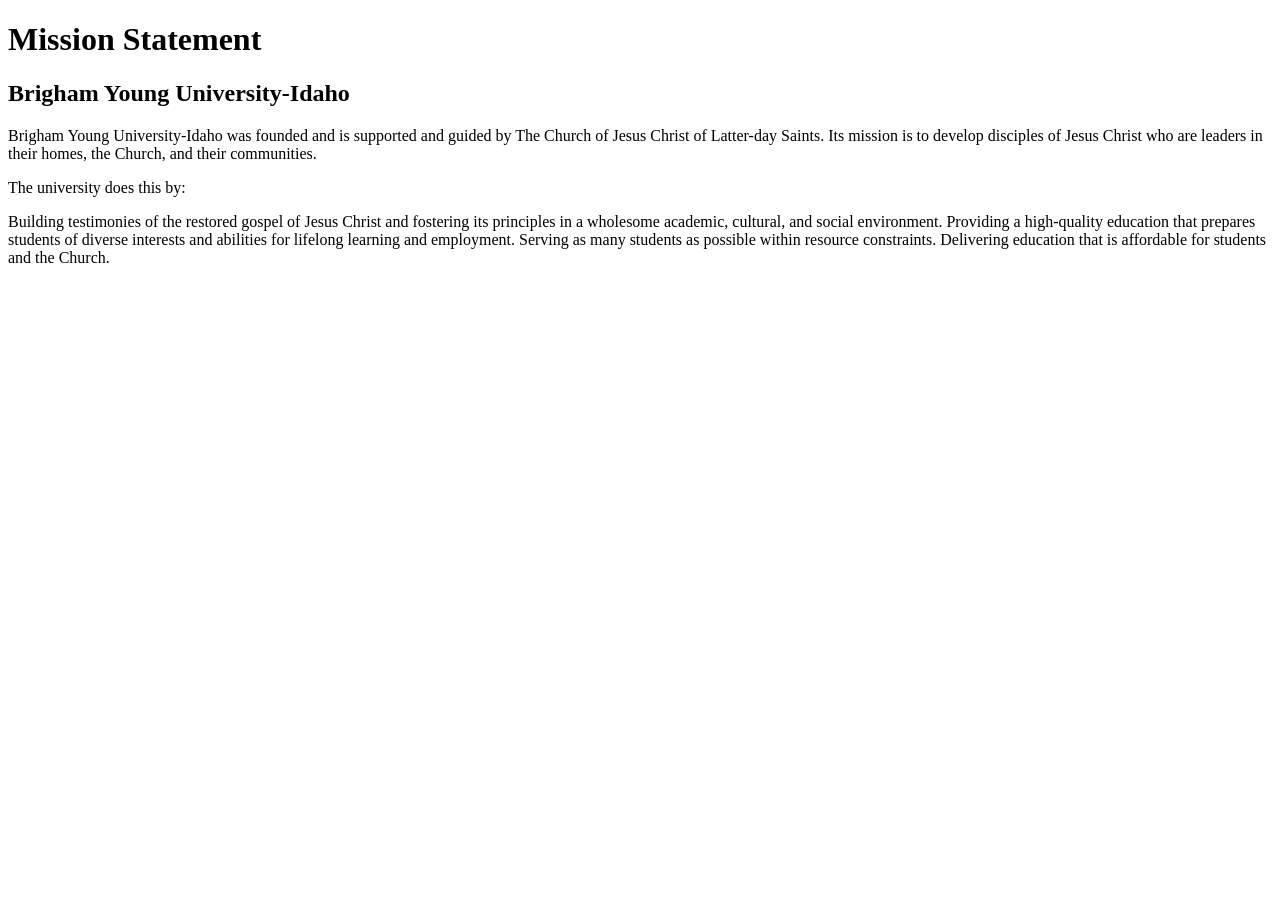
==== W1/missionStatement/index.html @ 2f70156f "mission" ====
<!DOCTYPE html>
<html lang="en">
<head>
    <meta charset="UTF-8">
    <meta name="viewport" content="width=device-width, initial-scale=1.0">
    <title>Document</title>
</head>
<body>
    <h1>Mission Statement</h1>
    <h2>Brigham Young University-Idaho</h2>
    <p>Brigham Young University-Idaho was founded and is supported and guided by The Church of Jesus Christ of Latter-day Saints. Its mission is to develop disciples of Jesus Christ who are leaders in their homes, the Church, and their communities.</p>
    <p>The university does this by:</p>
    <p>Building testimonies of the restored gospel of Jesus Christ and fostering its principles in a wholesome academic, cultural, and social environment. Providing a high-quality education that prepares students of diverse interests and abilities for lifelong learning and employment. Serving as many students as possible within resource constraints. Delivering education that is affordable for students and the Church.</p>
</body>
</html>
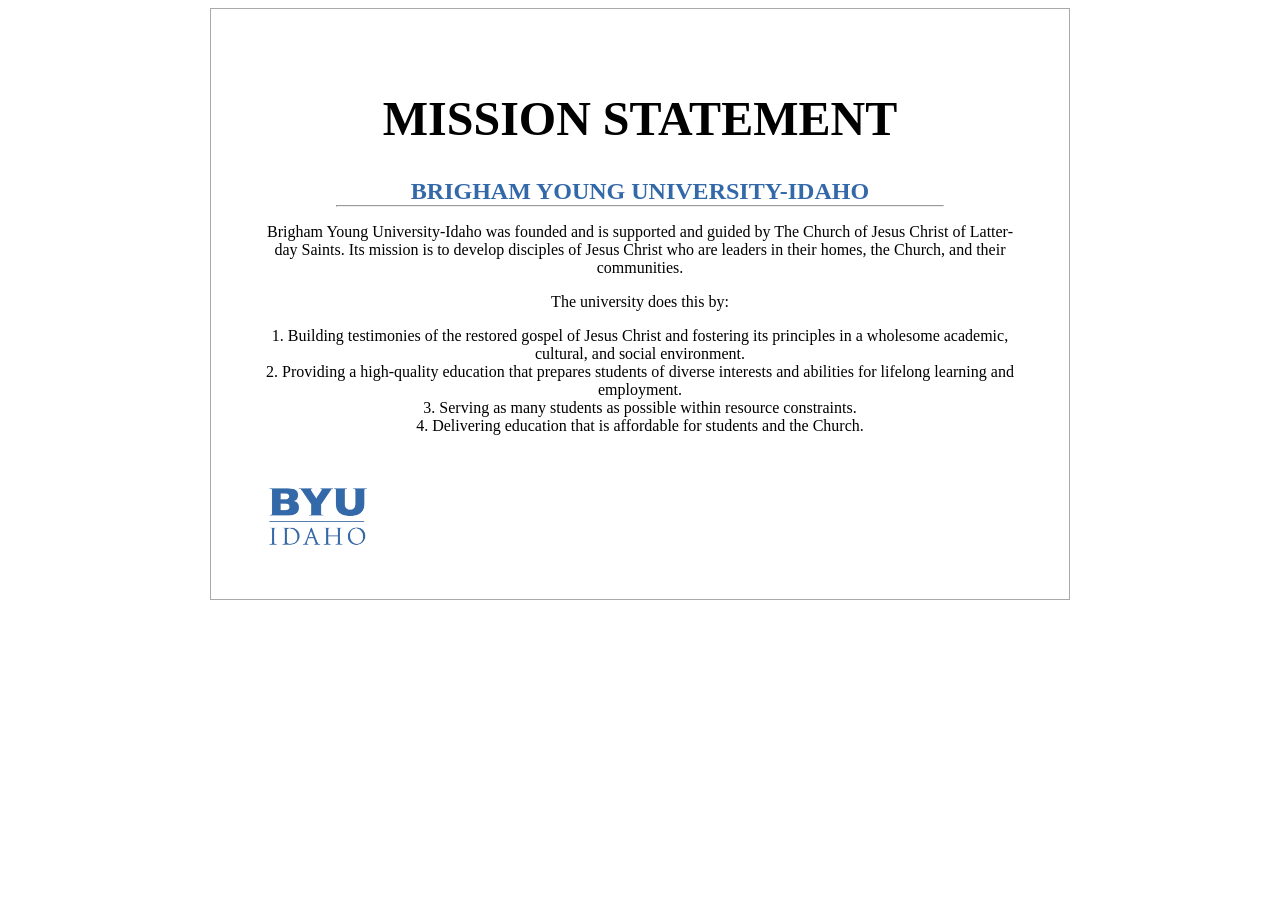
==== commit a00ba2c4: "worked on prove" ====
--- a/W1/missionStatement/index.html
+++ b/W1/missionStatement/index.html
@@ -3,13 +3,25 @@
 <head>
     <meta charset="UTF-8">
     <meta name="viewport" content="width=device-width, initial-scale=1.0">
-    <title>Document</title>
+    <meta name="description" content="The mission statement of BYU-Idaho">
+    <meta name="author" content="Alex Allen">
+    <link href="style.css" rel="stylesheet">
+    <title>BYUI Mission Statement</title>
 </head>
 <body>
-    <h1>Mission Statement</h1>
-    <h2>Brigham Young University-Idaho</h2>
-    <p>Brigham Young University-Idaho was founded and is supported and guided by The Church of Jesus Christ of Latter-day Saints. Its mission is to develop disciples of Jesus Christ who are leaders in their homes, the Church, and their communities.</p>
-    <p>The university does this by:</p>
-    <p>Building testimonies of the restored gospel of Jesus Christ and fostering its principles in a wholesome academic, cultural, and social environment. Providing a high-quality education that prepares students of diverse interests and abilities for lifelong learning and employment. Serving as many students as possible within resource constraints. Delivering education that is affordable for students and the Church.</p>
+    <div id="content">
+        <h1>Mission Statement</h1>
+        <h2>Brigham Young University-Idaho</h2>
+        <hr>
+        <p>Brigham Young University-Idaho was founded and is supported and guided by The Church of Jesus Christ of Latter-day Saints. Its mission is to develop disciples of Jesus Christ who are leaders in their homes, the Church, and their communities.</p>
+        <p>The university does this by:</p>
+        <ul id="list"></ul>
+            <li>Building testimonies of the restored gospel of Jesus Christ and fostering its principles in a wholesome academic, cultural, and social environment.</li>
+            <li>Providing a high-quality education that prepares students of diverse interests and abilities for lifelong learning and employment.</li>
+            <li>Serving as many students as possible within resource constraints.</li>
+            <li>Delivering education that is affordable for students and the Church.</li>
+        </ul>
+        <img src="byui-logo-blue.webp" alt="BYU-Idaho logo">
+    </div>
 </body>
 </html>
--- a/W1/missionStatement/style.css
+++ b/W1/missionStatement/style.css
@@ -0,0 +1,31 @@
+h1 {
+    text-transform: uppercase;
+    font-size: 3em;
+}
+
+h2 {
+    color: #3469A9;
+    margin-bottom: 0;
+    text-transform: uppercase;
+}
+li {
+    list-style-type: decimal;
+}
+#content {
+    max-width: 60%;
+    border: 1px solid darkgray;
+    margin: 0 auto;
+    padding: 50px;
+    text-align: center;
+}
+
+hr {
+    width: 80%;
+    margin-top: 0;
+}
+img {
+    display: block;
+    width: 15%;
+    padding: 50px auto;
+    margin-top: 50px;
+}
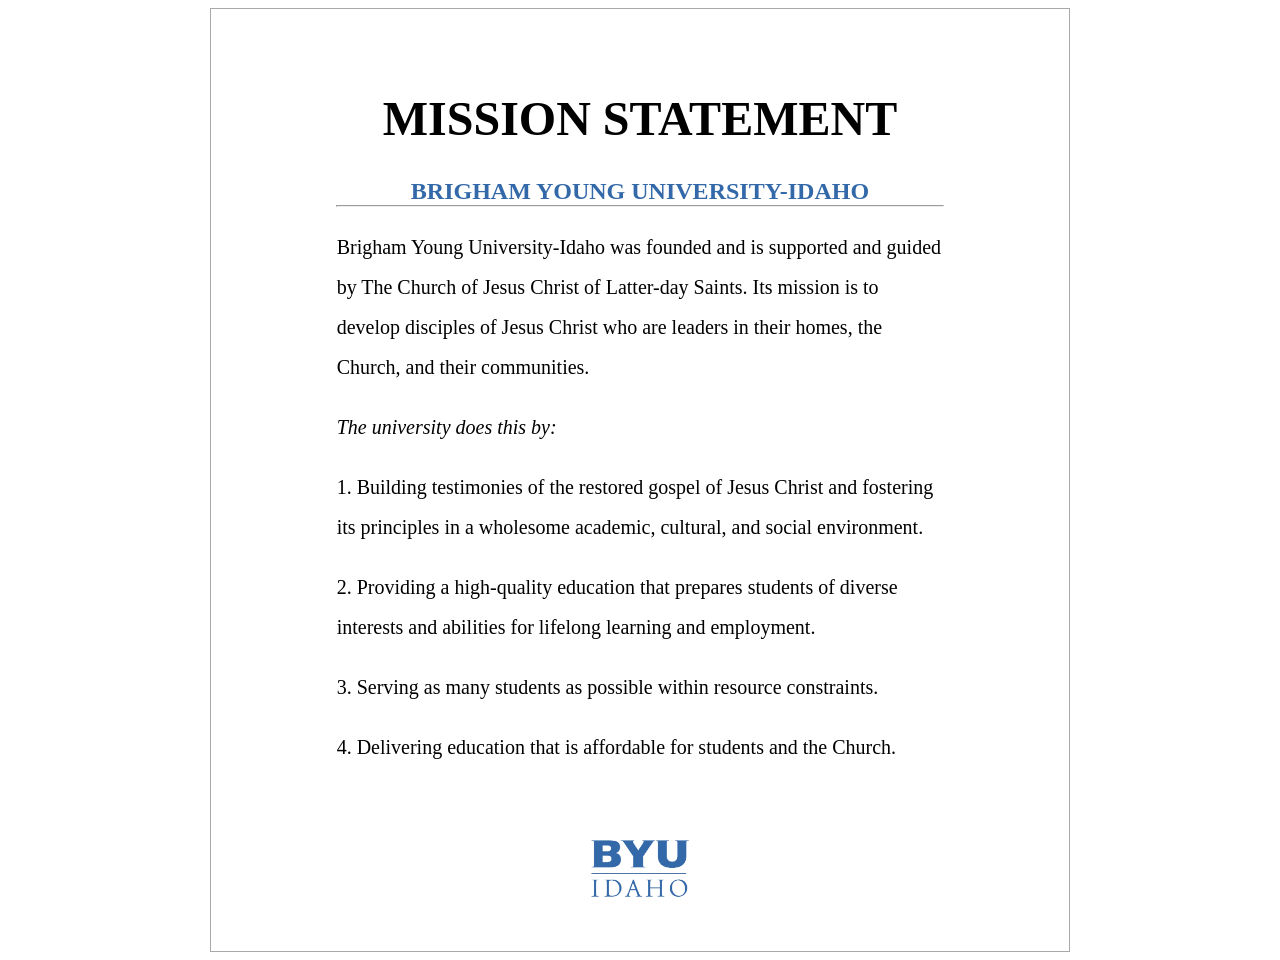
==== commit 760a524a: "worked on mission statement css" ====
--- a/W1/missionStatement/index.html
+++ b/W1/missionStatement/index.html
@@ -13,14 +13,16 @@
         <h1>Mission Statement</h1>
         <h2>Brigham Young University-Idaho</h2>
         <hr>
-        <p>Brigham Young University-Idaho was founded and is supported and guided by The Church of Jesus Christ of Latter-day Saints. Its mission is to develop disciples of Jesus Christ who are leaders in their homes, the Church, and their communities.</p>
-        <p>The university does this by:</p>
-        <ul id="list"></ul>
-            <li>Building testimonies of the restored gospel of Jesus Christ and fostering its principles in a wholesome academic, cultural, and social environment.</li>
-            <li>Providing a high-quality education that prepares students of diverse interests and abilities for lifelong learning and employment.</li>
-            <li>Serving as many students as possible within resource constraints.</li>
-            <li>Delivering education that is affordable for students and the Church.</li>
-        </ul>
+        <div id="mainText">
+            <p>Brigham Young University-Idaho was founded and is supported and guided by The Church of Jesus Christ of Latter-day Saints. Its mission is to develop disciples of Jesus Christ who are leaders in their homes, the Church, and their communities.</p>
+            <p id="italic">The university does this by:</p>
+            <ul id="list"></ul>
+                <li>Building testimonies of the restored gospel of Jesus Christ and fostering its principles in a wholesome academic, cultural, and social environment.</li>
+                <li>Providing a high-quality education that prepares students of diverse interests and abilities for lifelong learning and employment.</li>
+                <li>Serving as many students as possible within resource constraints.</li>
+                <li>Delivering education that is affordable for students and the Church.</li>
+            </ul>
+        </div>
         <img src="byui-logo-blue.webp" alt="BYU-Idaho logo">
     </div>
 </body>
--- a/W1/missionStatement/style.css
+++ b/W1/missionStatement/style.css
@@ -7,6 +7,7 @@
     color: #3469A9;
     margin-bottom: 0;
     text-transform: uppercase;
+    /*slightly smaller font*/
 }
 li {
     list-style-type: decimal;
@@ -26,6 +27,22 @@
 img {
     display: block;
     width: 15%;
+    margin: 0 auto;
     padding: 50px auto;
     margin-top: 50px;
+}
+#mainText {
+    max-width: 80%;
+    margin: 0 auto;
+}
+p, li {
+    text-align: left;
+    font-size: 20px;
+    line-height: 40px;
+}
+#italic {
+    font-style: italic;
+}
+li {
+    padding-bottom: 20px;
 }
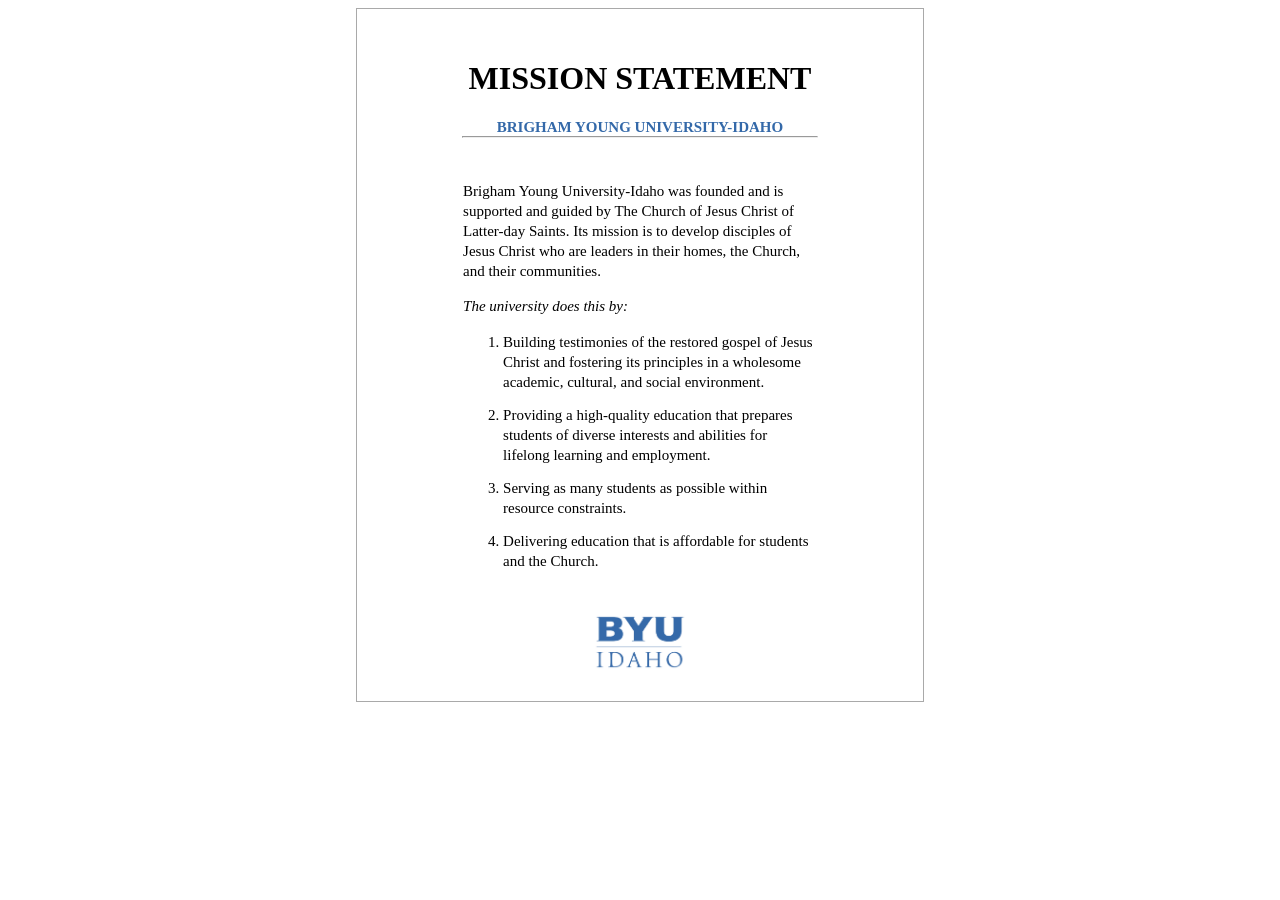
==== commit e9d720af: "finished w1 prove" ====
--- a/W1/missionStatement/index.html
+++ b/W1/missionStatement/index.html
@@ -16,7 +16,7 @@
         <div id="mainText">
             <p>Brigham Young University-Idaho was founded and is supported and guided by The Church of Jesus Christ of Latter-day Saints. Its mission is to develop disciples of Jesus Christ who are leaders in their homes, the Church, and their communities.</p>
             <p id="italic">The university does this by:</p>
-            <ul id="list"></ul>
+            <ul id="list">
                 <li>Building testimonies of the restored gospel of Jesus Christ and fostering its principles in a wholesome academic, cultural, and social environment.</li>
                 <li>Providing a high-quality education that prepares students of diverse interests and abilities for lifelong learning and employment.</li>
                 <li>Serving as many students as possible within resource constraints.</li>
--- a/W1/missionStatement/style.css
+++ b/W1/missionStatement/style.css
@@ -1,48 +1,52 @@
 h1 {
     text-transform: uppercase;
-    font-size: 3em;
+    font-size: 2em;
 }
 
 h2 {
     color: #3469A9;
     margin-bottom: 0;
     text-transform: uppercase;
-    /*slightly smaller font*/
+    font-size: 15px;
 }
 li {
     list-style-type: decimal;
 }
 #content {
-    max-width: 60%;
+    max-width: 40%;
     border: 1px solid darkgray;
     margin: 0 auto;
-    padding: 50px;
+    padding: 30px;
     text-align: center;
 }
 
 hr {
-    width: 80%;
+    width: 70%;
     margin-top: 0;
 }
 img {
     display: block;
-    width: 15%;
+    width: 20%;
     margin: 0 auto;
-    padding: 50px auto;
-    margin-top: 50px;
+    padding: 30px auto;
+    margin-top: 30px;
 }
 #mainText {
-    max-width: 80%;
+    max-width: 70%;
     margin: 0 auto;
+    padding-top: 20px;
 }
 p, li {
     text-align: left;
-    font-size: 20px;
-    line-height: 40px;
+    font-size: 15px;
+    line-height: 20px;
 }
 #italic {
     font-style: italic;
 }
 li {
-    padding-bottom: 20px;
+    padding-bottom: 13px;
+}
+#list {
+    padding-left: 40px;
 }
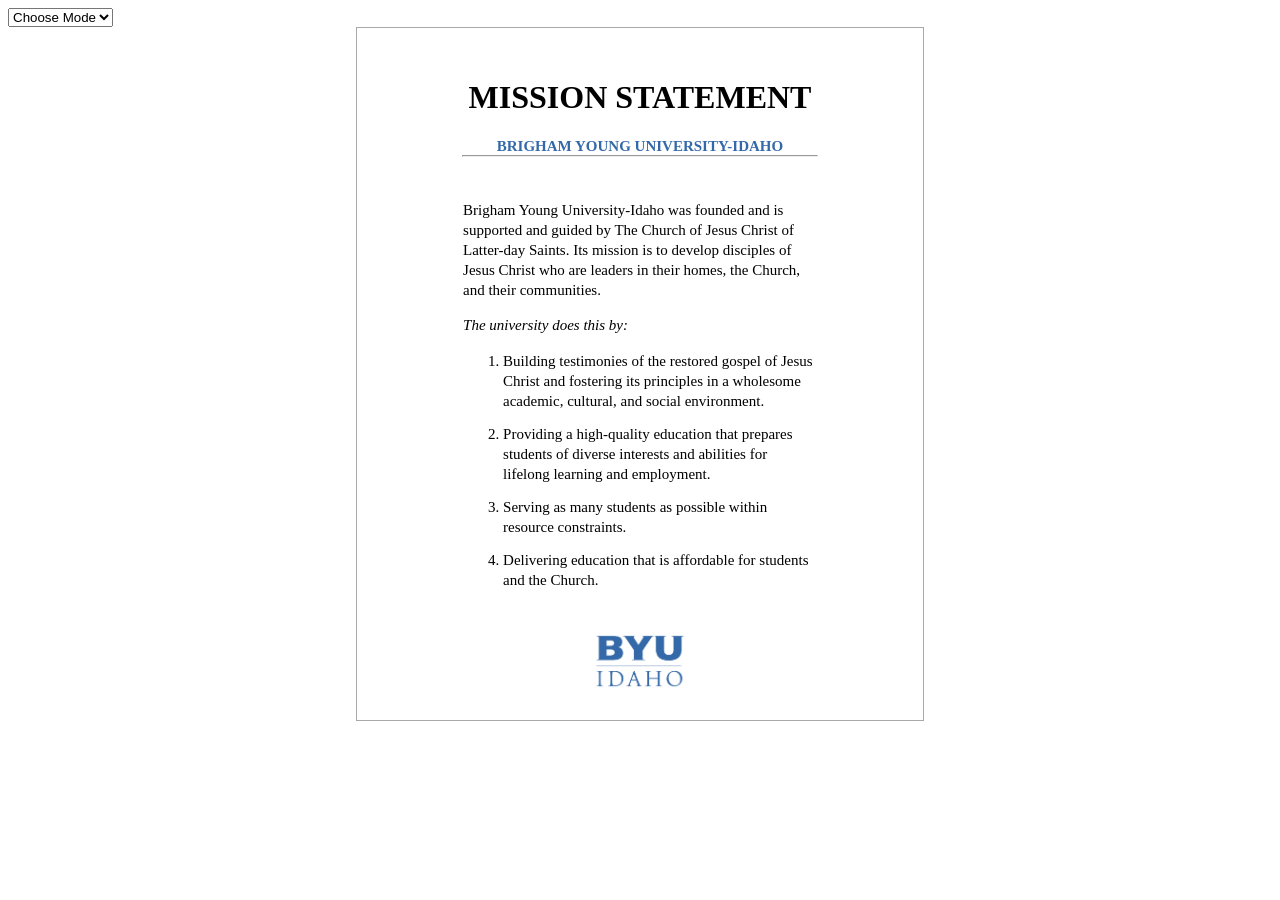
==== commit d3a67a61: "mission statement updates" ====
--- a/W1/missionStatement/index.html
+++ b/W1/missionStatement/index.html
@@ -6,9 +6,15 @@
     <meta name="description" content="The mission statement of BYU-Idaho">
     <meta name="author" content="Alex Allen">
     <link href="style.css" rel="stylesheet">
+    <script src="theme.js" defer></script>
     <title>BYUI Mission Statement</title>
 </head>
-<body>
+<body id="everything">
+    <select>
+        <option>Choose Mode</option>
+        <option value="dark">Dark</option>
+        <option value="light">Light</option>
+    </select>    
     <div id="content">
         <h1>Mission Statement</h1>
         <h2>Brigham Young University-Idaho</h2>
--- a/W1/missionStatement/style.css
+++ b/W1/missionStatement/style.css
@@ -49,4 +49,8 @@
 }
 #list {
     padding-left: 40px;
+}
+.darkMode {
+    background-color: #333333;
+    color: white;
 }
